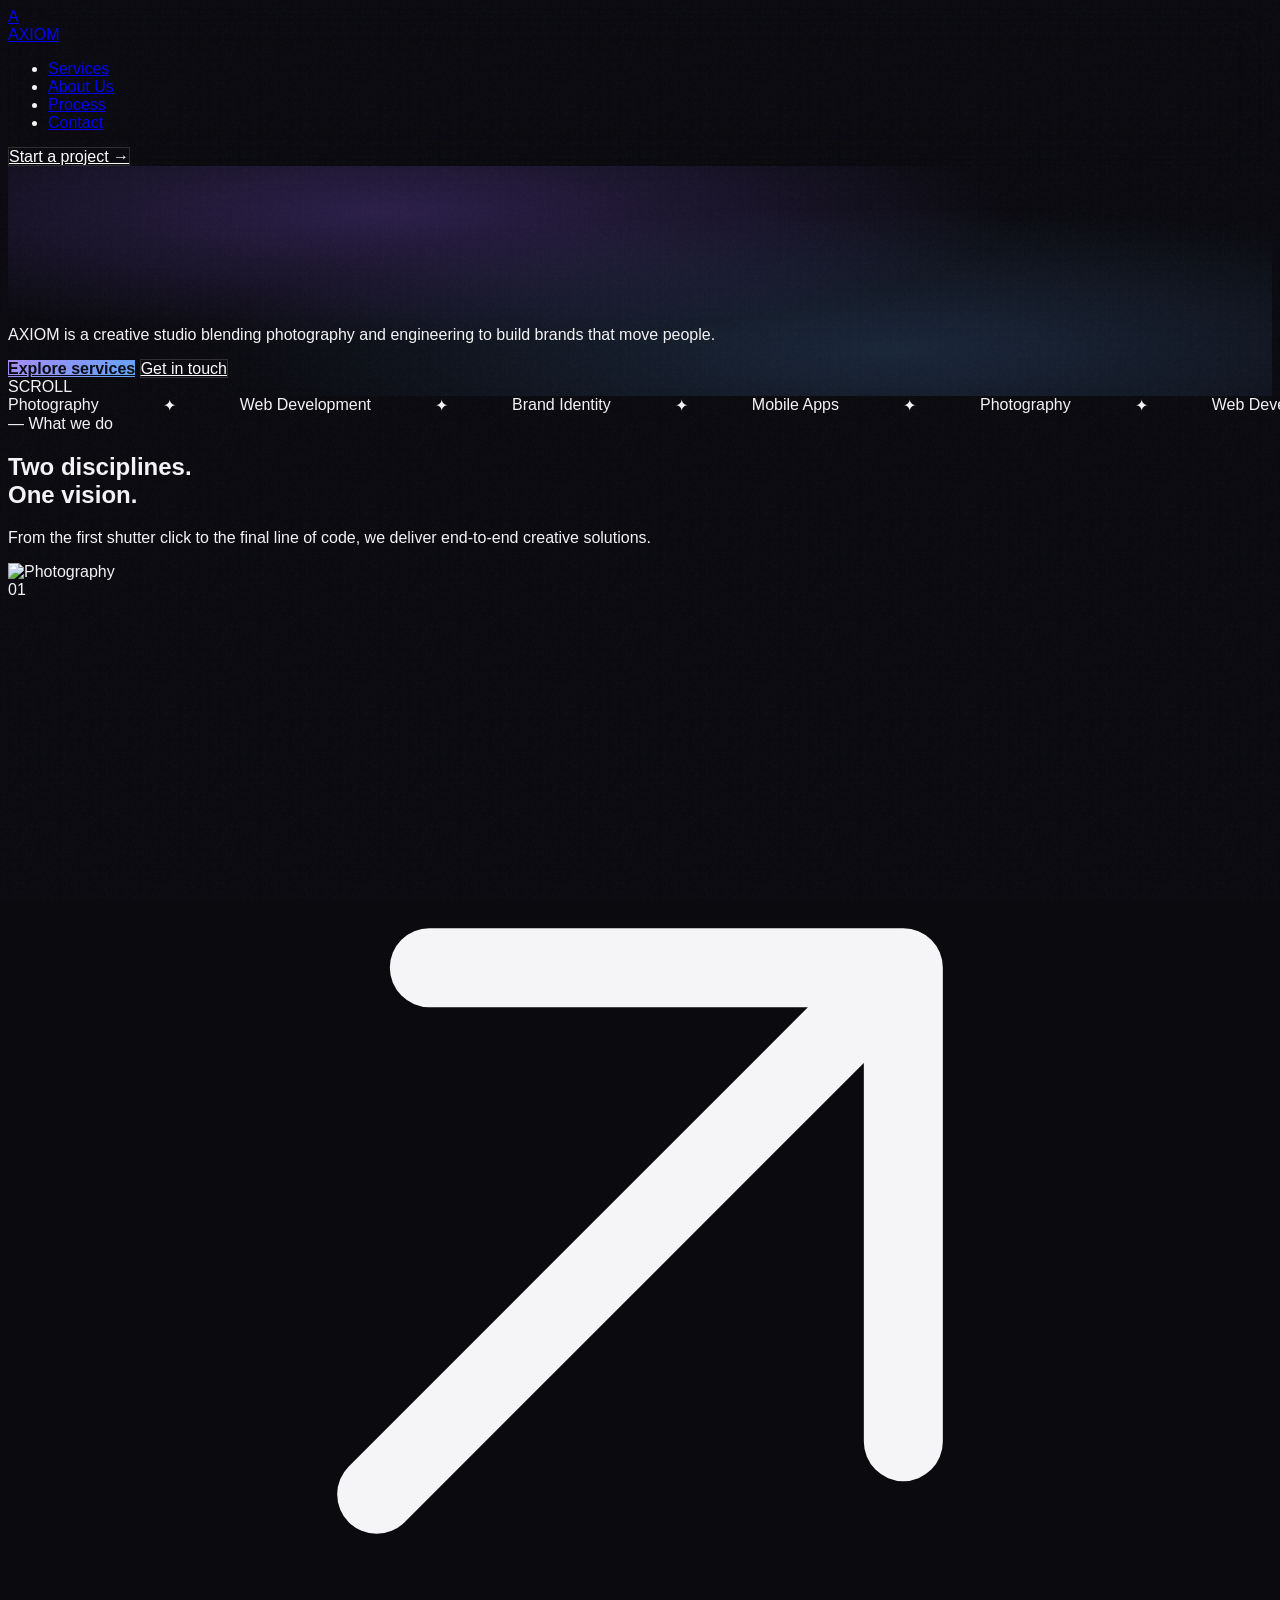
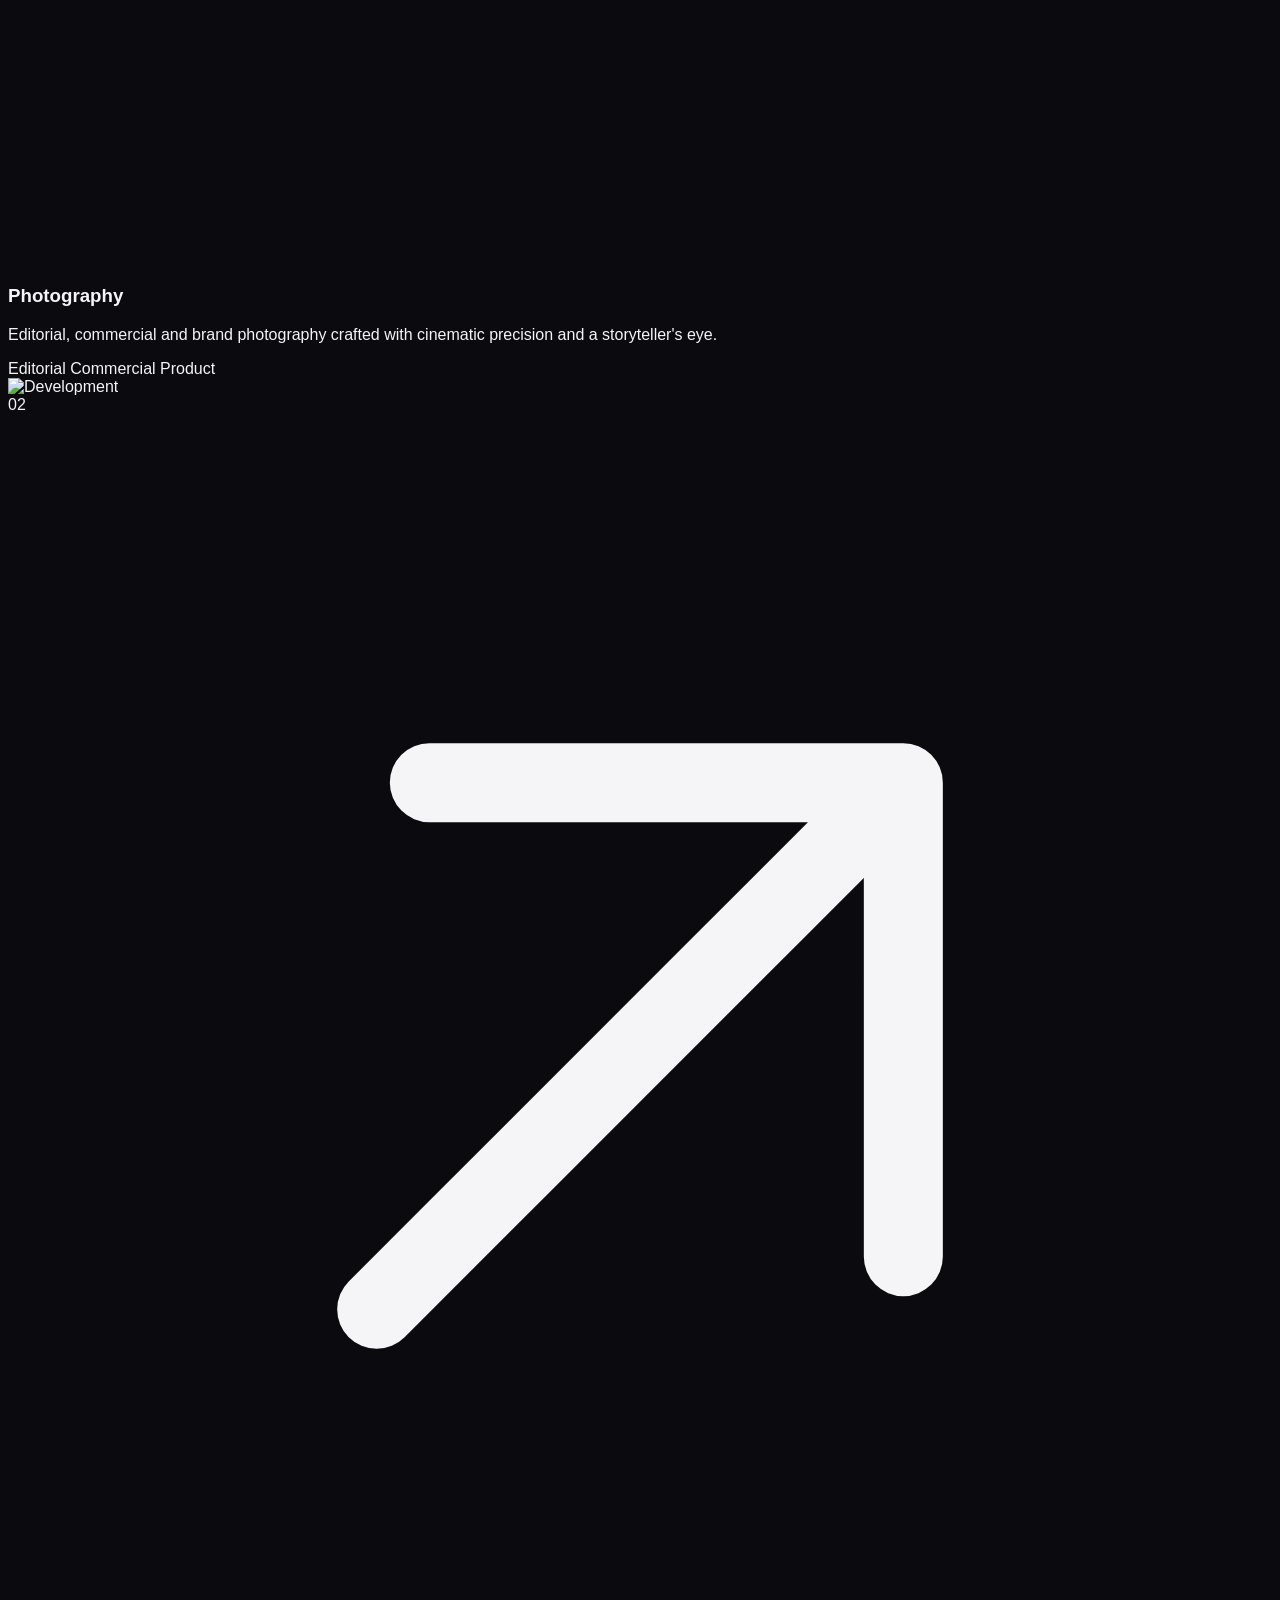
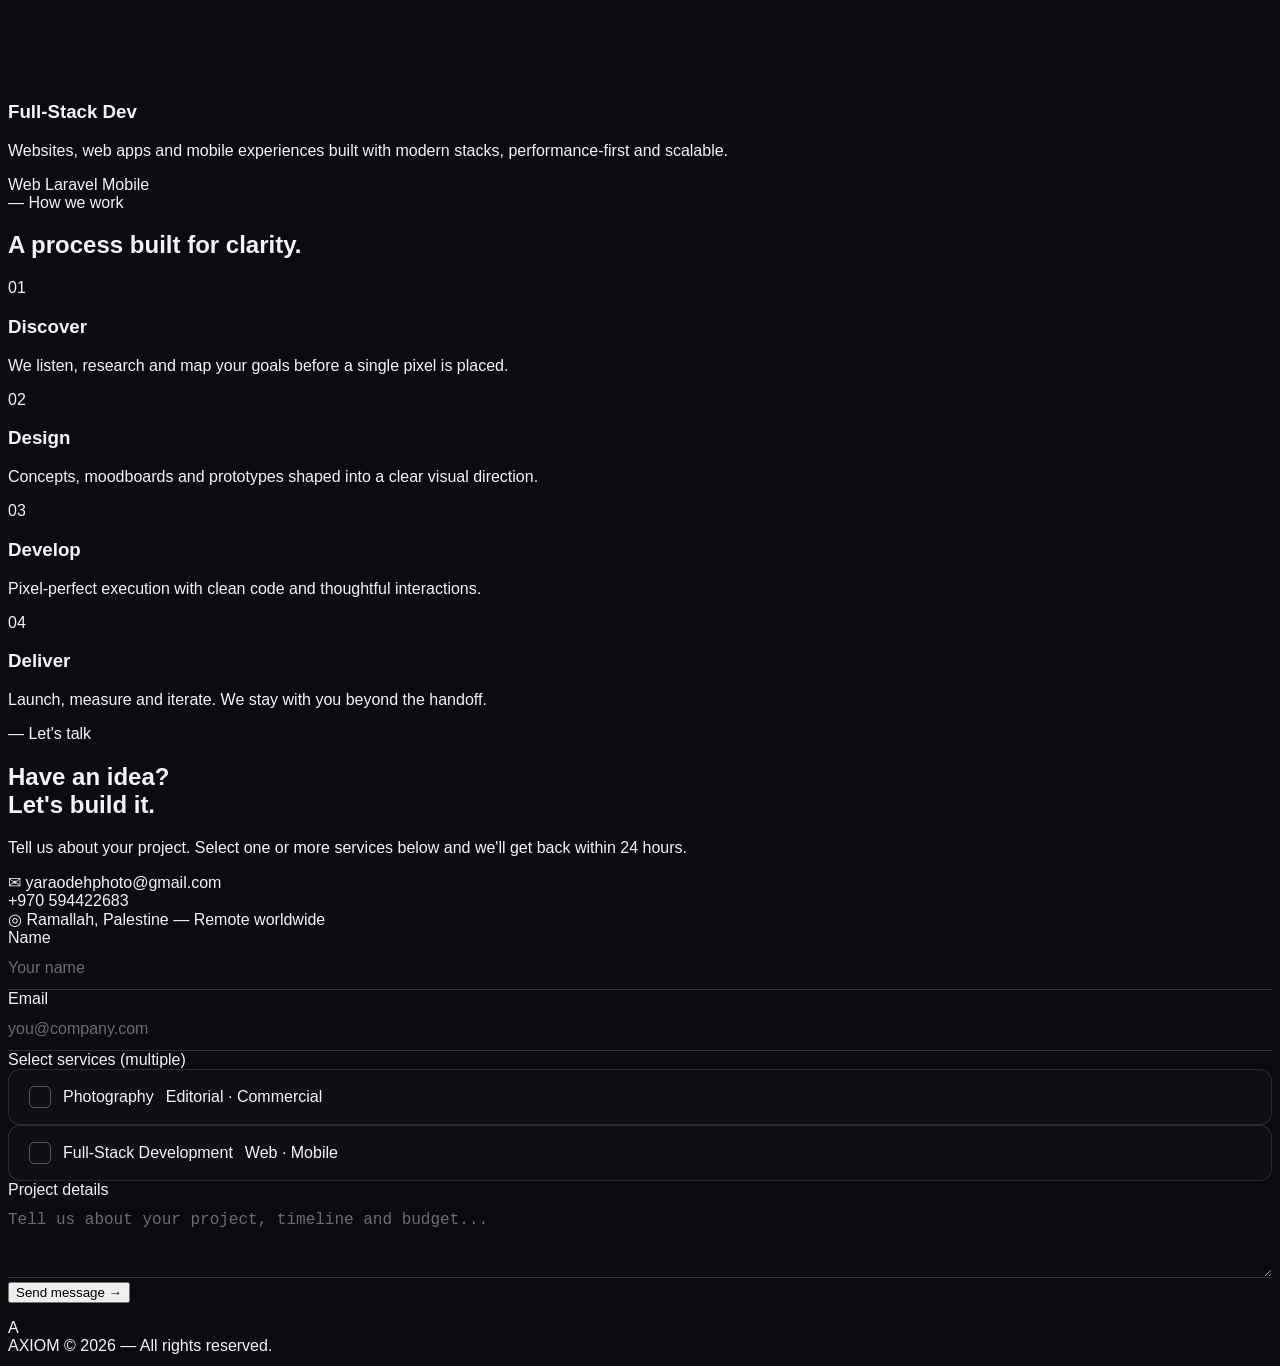
==== index.html @ 6eeed852 "first commit" ====
<!DOCTYPE html>
<html lang="en">
<head>
<meta charset="UTF-8" />
<meta name="viewport" content="width=device-width, initial-scale=1.0" />
<title>AXIOM — Creative Studio</title>
<script src="https://cdn.tailwindcss.com"></script>
<script src="https://cdnjs.cloudflare.com/ajax/libs/gsap/3.12.5/gsap.min.js"></script>
<script src="https://cdnjs.cloudflare.com/ajax/libs/gsap/3.12.5/ScrollTrigger.min.js"></script>
<link rel="stylesheet" href="https://cdn.jsdelivr.net/npm/@fontsource/inter@5.0.0/index.min.css">
<style>
  :root {
    --bg: #0a0a0f;
    --fg: #f5f5f7;
    --muted: #8a8a95;
    --accent: #a78bfa;
    --accent-2: #60a5fa;
  }
  * { -webkit-font-smoothing: antialiased; }
  html, body { background: var(--bg); color: var(--fg); font-family: 'Inter', sans-serif; }
  body { overflow-x: hidden; }

  /* Grain overlay */
  .grain::before {
    content: ''; position: fixed; inset: 0; pointer-events: none; z-index: 50; opacity: .06;
    background-image: url("data:image/svg+xml;utf8,<svg xmlns='http://www.w3.org/2000/svg' width='200' height='200'><filter id='n'><feTurbulence baseFrequency='0.9' numOctaves='3'/></filter><rect width='100%25' height='100%25' filter='url(%23n)'/></svg>");
  }

  /* Hero gradient */
  .hero-bg {
    background: radial-gradient(ellipse at 30% 20%, rgba(139,92,246,.25), transparent 50%),
                radial-gradient(ellipse at 70% 80%, rgba(96,165,250,.18), transparent 55%),
                #0a0a0f;
  }

  /* Marquee */
  .marquee-track { display: flex; gap: 4rem; animation: scroll 30s linear infinite; width: max-content; }
  @keyframes scroll { from { transform: translateX(0); } to { transform: translateX(-50%); } }

  /* Service card hover */
  .service-card { position: relative; overflow: hidden; }
  .service-card::after {
    content: ''; position: absolute; inset: 0;
    background: linear-gradient(135deg, rgba(167,139,250,.15), transparent 60%);
    opacity: 0; transition: opacity .5s;
  }
  .service-card:hover::after { opacity: 1; }
  .service-card .img-wrap { transition: transform .8s cubic-bezier(.2,.8,.2,1); }
  .service-card:hover .img-wrap { transform: scale(1.08); }

  /* Reveal text */
  .reveal-line { overflow: hidden; }
  .reveal-line span { display: inline-block; transform: translateY(110%); }

  /* Button */
  .btn-primary {
    position: relative; overflow: hidden;
    background: linear-gradient(135deg, #a78bfa, #60a5fa);
    color: #0a0a0f; font-weight: 600;
    transition: transform .3s;
  }
  .btn-primary:hover { transform: translateY(-2px); }

  .btn-ghost {
    border: 1px solid rgba(255,255,255,.15); color: #fff;
    transition: all .3s;
  }
  .btn-ghost:hover { border-color: #fff; background: rgba(255,255,255,.05); }

  /* Checkbox custom */
  .service-check {
    display: none;
  }
  .service-check + label {
    display: flex; align-items: center; gap: .75rem;
    padding: 1rem 1.25rem;
    border: 1px solid rgba(255,255,255,.12);
    border-radius: .75rem;
    transition: all .3s;
    background: rgba(255,255,255,.02);
    cursor: pointer;
  }
  .service-check:checked + label {
    border-color: var(--accent);
    background: rgba(167,139,250,.08);
  }
  .service-check + label .box {
    width: 20px; height: 20px; border: 1.5px solid rgba(255,255,255,.3);
    border-radius: 5px; display: grid; place-items: center; flex-shrink: 0;
    transition: all .3s;
  }
  .service-check:checked + label .box {
    background: var(--accent); border-color: var(--accent);
  }
  .service-check:checked + label .box::after {
    content: ''; width: 6px; height: 10px; border: solid #0a0a0f;
    border-width: 0 2px 2px 0; transform: rotate(45deg) translate(-1px,-1px);
  }

  /* Input */
  .field {
    width: 100%; background: transparent; border: none;
    border-bottom: 1px solid rgba(255,255,255,.15);
    padding: .75rem 0; color: #fff; font-size: 1rem;
    transition: border-color .3s;
  }
  .field:focus { outline: none; border-color: var(--accent); }
  .field::placeholder { color: #6b6b75; }

  /* Nav */
  .nav-blur { backdrop-filter: blur(20px); -webkit-backdrop-filter: blur(20px); }

  /* Glow */
  .glow { box-shadow: 0 0 80px rgba(167,139,250,.25); }

  /* Scrollbar */
  ::-webkit-scrollbar { width: 8px; }
  ::-webkit-scrollbar-track { background: #0a0a0f; }
  ::-webkit-scrollbar-thumb { background: #2a2a35; border-radius: 4px; }
</style>
</head>
<body class="grain">

<!-- NAV -->
<nav class="fixed top-0 left-0 right-0 z-40 nav-blur bg-black/40 border-b border-white/5">
  <div class="max-w-7xl mx-auto px-6 lg:px-10 py-5 flex items-center justify-between">
    <a href="#home" class="flex items-center gap-2">
      <div class="w-8 h-8 rounded-lg bg-gradient-to-br from-violet-400 to-blue-400 grid place-items-center font-bold text-black">A</div>
      <span class="font-semibold tracking-tight text-lg">AXIOM</span>
    </a>
    <ul class="hidden md:flex items-center gap-8 text-sm text-white/70">
      <li><a href="#services" class="hover:text-white transition">Services</a></li>
      <li><a href="aboutUs.html" class="hover:text-white transition">About Us</a></li>
      <li><a href="#process" class="hover:text-white transition">Process</a></li>
      <li><a href="#contact" class="hover:text-white transition">Contact</a></li>
    </ul>
    <a href="#contact" class="btn-ghost px-5 py-2 rounded-full text-sm">Start a project →</a>
  </div>
</nav>

<!-- HERO -->
<section id="home" class="relative min-h-screen flex items-center hero-bg overflow-hidden pt-24">
  <img src="https://image.qwenlm.ai/public_source/175ccf01-27c0-4f6e-b00a-8254dc6823a5/168a4fc31-8059-490e-bbc9-a9ac4d8f4294.png"
       class="absolute inset-0 w-full h-full object-cover opacity-40 parallax-img" alt="" />
  <div class="absolute inset-0 bg-gradient-to-b from-transparent via-[#0a0a0f]/50 to-[#0a0a0f]"></div>

  <div class="relative z-10 max-w-7xl mx-auto px-6 lg:px-10 w-full">
    <div class="flex items-center gap-3 mb-8 reveal-line">
      <span class="w-2 h-2 rounded-full bg-green-400 animate-pulse"></span>
      <span class="text-sm text-white/60 tracking-widest uppercase">Available for Q4 2026</span>
    </div>

    <h1 class="text-5xl sm:text-7xl lg:text-[9rem] font-semibold leading-[0.95] tracking-tight">
      <div class="reveal-line"><span class="hero-word">We craft</span></div>
      <div class="reveal-line"><span class="hero-word italic font-light text-white/80">digital</span></div>
      <div class="reveal-line"><span class="hero-word">experiences<span class="text-violet-400">.</span></span></div>
    </h1>

    <div class="mt-12 grid md:grid-cols-2 gap-10 items-end">
      <p class="text-white/60 text-lg max-w-md hero-fade">
        AXIOM is a creative studio blending photography and engineering to build brands that move people.
      </p>
      <div class="flex flex-wrap gap-4 justify-start md:justify-end hero-fade">
        <a href="#services" class="btn-primary px-7 py-3.5 rounded-full">Explore services</a>
        <a href="#contact" class="btn-ghost px-7 py-3.5 rounded-full">Get in touch</a>
      </div>
    </div>
  </div>

  <div class="absolute bottom-8 left-1/2 -translate-x-1/2 flex flex-col items-center gap-2 text-white/40 text-xs tracking-widest">
    <span>SCROLL</span>
    <div class="w-px h-10 bg-white/20"></div>
  </div>
</section>

<!-- MARQUEE -->
<div class="py-8 border-y border-white/5 bg-black/40 overflow-hidden">
  <div class="marquee-track text-3xl md:text-5xl font-light text-white/70">
    <span>Photography</span><span class="text-violet-400">✦</span>
    <span>Web Development</span><span class="text-violet-400">✦</span>
    <span>Brand Identity</span><span class="text-violet-400">✦</span>
    <span>Mobile Apps</span><span class="text-violet-400">✦</span>
    <span>Photography</span><span class="text-violet-400">✦</span>
    <span>Web Development</span><span class="text-violet-400">✦</span>
    <span>Brand Identity</span><span class="text-violet-400">✦</span>
    <span>Mobile Apps</span><span class="text-violet-400">✦</span>
  </div>
</div>

<!-- SERVICES -->
<section id="services" class="py-32 relative">
  <div class="max-w-7xl mx-auto px-6 lg:px-10">
    <div class="flex items-end justify-between mb-20 flex-wrap gap-6">
      <div>
        <div class="text-sm text-violet-400 tracking-widest uppercase mb-4">— What we do</div>
        <h2 class="text-4xl md:text-6xl font-semibold tracking-tight max-w-2xl">
          Two disciplines.<br/><span class="text-white/50">One vision.</span>
        </h2>
      </div>
      <p class="text-white/60 max-w-md">
        From the first shutter click to the final line of code, we deliver end-to-end creative solutions.
      </p>
    </div>

    <div class="grid md:grid-cols-2 gap-6 max-w-5xl mx-auto">
      <!-- Photography -->
      <div class="service-card group rounded-2xl border border-white/10 bg-white/[0.02]">
        <div class="img-wrap aspect-[4/5] overflow-hidden rounded-t-2xl">
          <img src="C:\Users\SS\OneDrive\Desktop\WORK\assets\taking_pic.jpeg"
               class="w-full h-full object-cover" alt="Photography" />
        </div>
        <div class="p-8">
          <div class="flex items-center justify-between mb-4">
            <span class="text-xs text-white/40 tracking-widest">01</span>
            <svg class="w-5 h-5 text-violet-400 group-hover:rotate-45 transition-transform duration-500" fill="none" stroke="currentColor" viewBox="0 0 24 24"><path stroke-linecap="round" stroke-linejoin="round" stroke-width="1.5" d="M7 17L17 7M17 7H8M17 7v9"/></svg>
          </div>
          <h3 class="text-2xl font-semibold mb-3">Photography</h3>
          <p class="text-white/60 text-sm leading-relaxed">Editorial, commercial and brand photography crafted with cinematic precision and a storyteller's eye.</p>
          <div class="mt-6 flex flex-wrap gap-2 text-xs text-white/50">
            <span class="px-3 py-1 border border-white/10 rounded-full">Editorial</span>
            <span class="px-3 py-1 border border-white/10 rounded-full">Commercial</span>
            <span class="px-3 py-1 border border-white/10 rounded-full">Product</span>
          </div>
        </div>
      </div>

      <!-- Development -->
      <div class="service-card group rounded-2xl border border-white/10 bg-white/[0.02]">
        <div class="img-wrap aspect-[4/5] overflow-hidden rounded-t-2xl">
          <img src="https://image.qwenlm.ai/public_source/175ccf01-27c0-4f6e-b00a-8254dc6823a5/1110801b9-1338-45e8-aa6a-683db89f2860.png"
               class="w-full h-full object-cover" alt="Development" />
        </div>
        <div class="p-8">
          <div class="flex items-center justify-between mb-4">
            <span class="text-xs text-white/40 tracking-widest">02</span>
            <svg class="w-5 h-5 text-violet-400 group-hover:rotate-45 transition-transform duration-500" fill="none" stroke="currentColor" viewBox="0 0 24 24"><path stroke-linecap="round" stroke-linejoin="round" stroke-width="1.5" d="M7 17L17 7M17 7H8M17 7v9"/></svg>
          </div>
          <h3 class="text-2xl font-semibold mb-3">Full-Stack Dev <a href="https://yara.odeh.app/"></a></h3>
          <p class="text-white/60 text-sm leading-relaxed">Websites, web apps and mobile experiences built with modern stacks, performance-first and scalable.</p>
          <div class="mt-6 flex flex-wrap gap-2 text-xs text-white/50">
            <span class="px-3 py-1 border border-white/10 rounded-full">Web</span>
            <span class="px-3 py-1 border border-white/10 rounded-full">Laravel</span>
            <span class="px-3 py-1 border border-white/10 rounded-full">Mobile</span>
          </div>
        </div>
      </div>
    </div>
  </div>
</section>

<!-- PROCESS -->
<section id="process" class="py-32">
  <div class="max-w-7xl mx-auto px-6 lg:px-10">
    <div class="text-sm text-violet-400 tracking-widest uppercase mb-4">— How we work</div>
    <h2 class="text-4xl md:text-6xl font-semibold tracking-tight mb-20 max-w-3xl">A process built for clarity.</h2>

    <div class="grid md:grid-cols-4 gap-8">
      <div class="process-step">
        <div class="text-6xl font-light text-white/10 mb-4">01</div>
        <h3 class="text-xl font-semibold mb-2">Discover</h3>
        <p class="text-white/60 text-sm">We listen, research and map your goals before a single pixel is placed.</p>
      </div>
      <div class="process-step">
        <div class="text-6xl font-light text-white/10 mb-4">02</div>
        <h3 class="text-xl font-semibold mb-2">Design</h3>
        <p class="text-white/60 text-sm">Concepts, moodboards and prototypes shaped into a clear visual direction.</p>
      </div>
      <div class="process-step">
        <div class="text-6xl font-light text-white/10 mb-4">03</div>
        <h3 class="text-xl font-semibold mb-2">Develop</h3>
        <p class="text-white/60 text-sm">Pixel-perfect execution with clean code and thoughtful interactions.</p>
      </div>
      <div class="process-step">
        <div class="text-6xl font-light text-white/10 mb-4">04</div>
        <h3 class="text-xl font-semibold mb-2">Deliver</h3>
        <p class="text-white/60 text-sm">Launch, measure and iterate. We stay with you beyond the handoff.</p>
      </div>
    </div>
  </div>
</section>

<!-- CONTACT -->
<section id="contact" class="py-32 relative">
  <div class="absolute inset-0 bg-gradient-to-b from-transparent via-violet-950/10 to-transparent pointer-events-none"></div>
  <div class="max-w-6xl mx-auto px-6 lg:px-10 relative">
    <div class="grid md:grid-cols-2 gap-16">
      <div>
        <div class="text-sm text-violet-400 tracking-widest uppercase mb-4">— Let's talk</div>
        <h2 class="text-4xl md:text-6xl font-semibold tracking-tight mb-6">Have an idea?<br/><span class="text-white/50">Let's build it.</span></h2>
        <p class="text-white/60 mb-10">Tell us about your project. Select one or more services below and we'll get back within 24 hours.</p>

        <div class="space-y-4 text-sm">
          <div class="flex items-center gap-3 text-white/70">
            <span class="w-8 h-8 rounded-full border border-white/10 grid place-items-center">✉</span>
            yaraodehphoto@gmail.com
          </div>
          <div class="flex items-center gap-3 text-white/70">
            <span class="w-8 h-8 rounded-full border border-white/10 grid place-items-center"></span>
            +970 594422683
          </div>
          <div class="flex items-center gap-3 text-white/70">
            <span class="w-8 h-8 rounded-full border border-white/10 grid place-items-center">◎</span>
            Ramallah, Palestine — Remote worldwide
          </div>
        </div>
      </div>
    <form action="https://api.web3forms.com/submit" method="POST" id="contactForm" class="space-y-6 max-w-lg mx-auto">
  <input type="hidden" name="access_key" value="1b33c682-93a7-4453-bed2-f63db503bf80">
  
  <div class="grid grid-cols-2 gap-6">
    <div>
      <label class="text-xs text-white/40 tracking-widest uppercase block mb-1">Name</label>
      <input type="text" name="name" required class="field" placeholder="Your name" />
    </div>
    <div>
      <label class="text-xs text-white/40 tracking-widest uppercase block mb-1">Email</label>
      <input type="email" name="email" required class="field" placeholder="you@company.com" />
    </div>
  </div>

  <div>
    <label class="text-xs text-white/40 tracking-widest uppercase mb-4 block">Select services (multiple)</label>
    <div class="grid grid-cols-1 gap-3">
      <input type="checkbox" id="svc-photo" name="services" class="service-check" value="Photography" />
      <label for="svc-photo">
        <span class="box"></span>
        <span class="font-medium">Photography</span>
        <span class="text-white/40 text-sm ml-auto">Editorial · Commercial</span>
      </label>

      <input type="checkbox" id="svc-dev" name="services" class="service-check" value="Full-Stack Development" />
      <label for="svc-dev">
        <span class="box"></span>
        <span class="font-medium">Full-Stack Development</span>
        <span class="text-white/40 text-sm ml-auto">Web · Mobile</span>
      </label>
    </div>
  </div>

  <div>
    <label class="text-xs text-white/40 tracking-widest uppercase block mb-1">Project details</label>
    <textarea name="details" class="field" rows="3" placeholder="Tell us about your project, timeline and budget..."></textarea>
  </div>

  <button type="submit" id="submitBtn" class="bg-violet-600 w-full py-3 rounded-full text-white font-medium hover:bg-violet-700 transition">
    Send message →
  </button>
  <p id="formStatus" class="text-sm text-center mt-2 hidden"></p>
</form>

<script>
  document.getElementById('contactForm').addEventListener('submit', async function(e) {
    e.preventDefault();
    const btn = document.getElementById('submitBtn');
    const status = document.getElementById('formStatus');

    // Ensure at least one service is checked
    const selectedServices = Array.from(document.querySelectorAll('input[name="services"]:checked'))
                                 .map(cb => cb.value);

    if (selectedServices.length === 0) {
      status.className = "text-sm text-center mt-2 text-yellow-400 block";
      status.innerText = "Please select at least one service.";
      return;
    }

    btn.disabled = true;
    btn.innerText = "Sending...";

    // Build form payload correctly
    const formData = new FormData(this);
    const object = Object.fromEntries(formData);
    
    // Join multiple service checkboxes into a single string
    object.services = selectedServices.join(', ');

    const json = JSON.stringify(object);

    try {
      const response = await fetch('https://api.web3forms.com/submit', {
        method: 'POST',
        headers: {
          'Content-Type': 'application/json',
          'Accept': 'application/json'
        },
        body: json
      });

      const result = await response.json();
      if (result.success) {
        status.className = "text-sm text-center mt-2 text-green-400 block";
        status.innerText = "✓ Message sent successfully!";
        this.reset();
      } else {
        throw new Error(result.message);
      }
    } catch (err) {
      status.className = "text-sm text-center mt-2 text-red-400 block";
      status.innerText = "✕ Failed to send message. Please try again.";
    } finally {
      btn.disabled = false;
      btn.innerText = "Send message →";
    }
  });
</script>
    </div>
  </div>
</section>

<!-- FOOTER -->
<footer class="border-t border-white/5 py-12">
  <div class="max-w-7xl mx-auto px-6 lg:px-10 flex flex-col md:flex-row items-center justify-between gap-6">
    <div class="flex items-center gap-2">
      <div class="w-7 h-7 rounded-md bg-gradient-to-br from-violet-400 to-blue-400 grid place-items-center font-bold text-black text-sm">A</div>
      <span class="font-semibold">AXIOM</span>
      <span class="text-white/40 text-sm ml-3">© 2026 — All rights reserved.</span>
    </div>
    <!-- <div class="flex items-center gap-6 text-sm text-white/50">
      <a href="#" class="hover:text-white transition">Instagram</a>
      <a href="#" class="hover:text-white transition">Behance</a>
      <a href="#" class="hover:text-white transition">Dribbble</a>
      <a href="#" class="hover:text-white transition">LinkedIn</a>
    </div>
-->
  </div>
</footer>

<script>
  gsap.registerPlugin(ScrollTrigger);

  // Hero reveal
  const tl = gsap.timeline();
  tl.to('.hero-word', { y: 0, duration: 1.1, ease: 'power4.out', stagger: 0.12 })
    .from('.hero-fade', { opacity: 0, y: 20, duration: 0.8, stagger: 0.15 }, '-=0.6')
    .from('nav', { y: -20, opacity: 0, duration: 0.6 }, '-=0.8');

  // Parallax hero
  gsap.to('.parallax-img', {
    yPercent: 30, ease: 'none',
    scrollTrigger: { trigger: '#home', start: 'top top', end: 'bottom top', scrub: true }
  });

  // Service cards
  gsap.utils.toArray('.service-card').forEach((card, i) => {
    gsap.from(card, {
      y: 80, opacity: 0, duration: 1, ease: 'power3.out',
      scrollTrigger: { trigger: card, start: 'top 85%' }
    });
  });

  // Process steps
  gsap.utils.toArray('.process-step').forEach((step, i) => {
    gsap.from(step, {
      y: 40, opacity: 0, duration: 0.8, delay: i * 0.1,
      scrollTrigger: { trigger: step, start: 'top 85%' }
    });
  });

  // Counters
  const counters = document.querySelectorAll('.counter');
  counters.forEach(c => {
    const target = +c.dataset.target;
    ScrollTrigger.create({
      trigger: c, start: 'top 85%', once: true,
      onEnter: () => {
        gsap.to(c, {
          innerText: target, duration: 2, ease: 'power2.out',
          snap: { innerText: 1 },
          onUpdate: function() { c.innerText = Math.round(c.innerText); }
        });
      }
    });
  });

  // Form
  document.getElementById('contactForm').addEventListener('submit', e => {
    e.preventDefault();
    const selected = [...document.querySelectorAll('.service-check:checked')].map(c => c.value);
    if (!selected.length) { alert('Please select at least one service.'); return; }
    document.getElementById('formMsg').classList.remove('hidden');
    e.target.reset();
    setTimeout(() => document.getElementById('formMsg').classList.add('hidden'), 5000);
  });

  // Smooth scroll
  document.querySelectorAll('a[href^="#"]').forEach(a => {
    a.addEventListener('click', e => {
      const id = a.getAttribute('href');
      if (id.length > 1) {
        e.preventDefault();
        document.querySelector(id)?.scrollIntoView({ behavior: 'smooth', block: 'start' });
      }
    });
  });
</script>
</body>
</html>
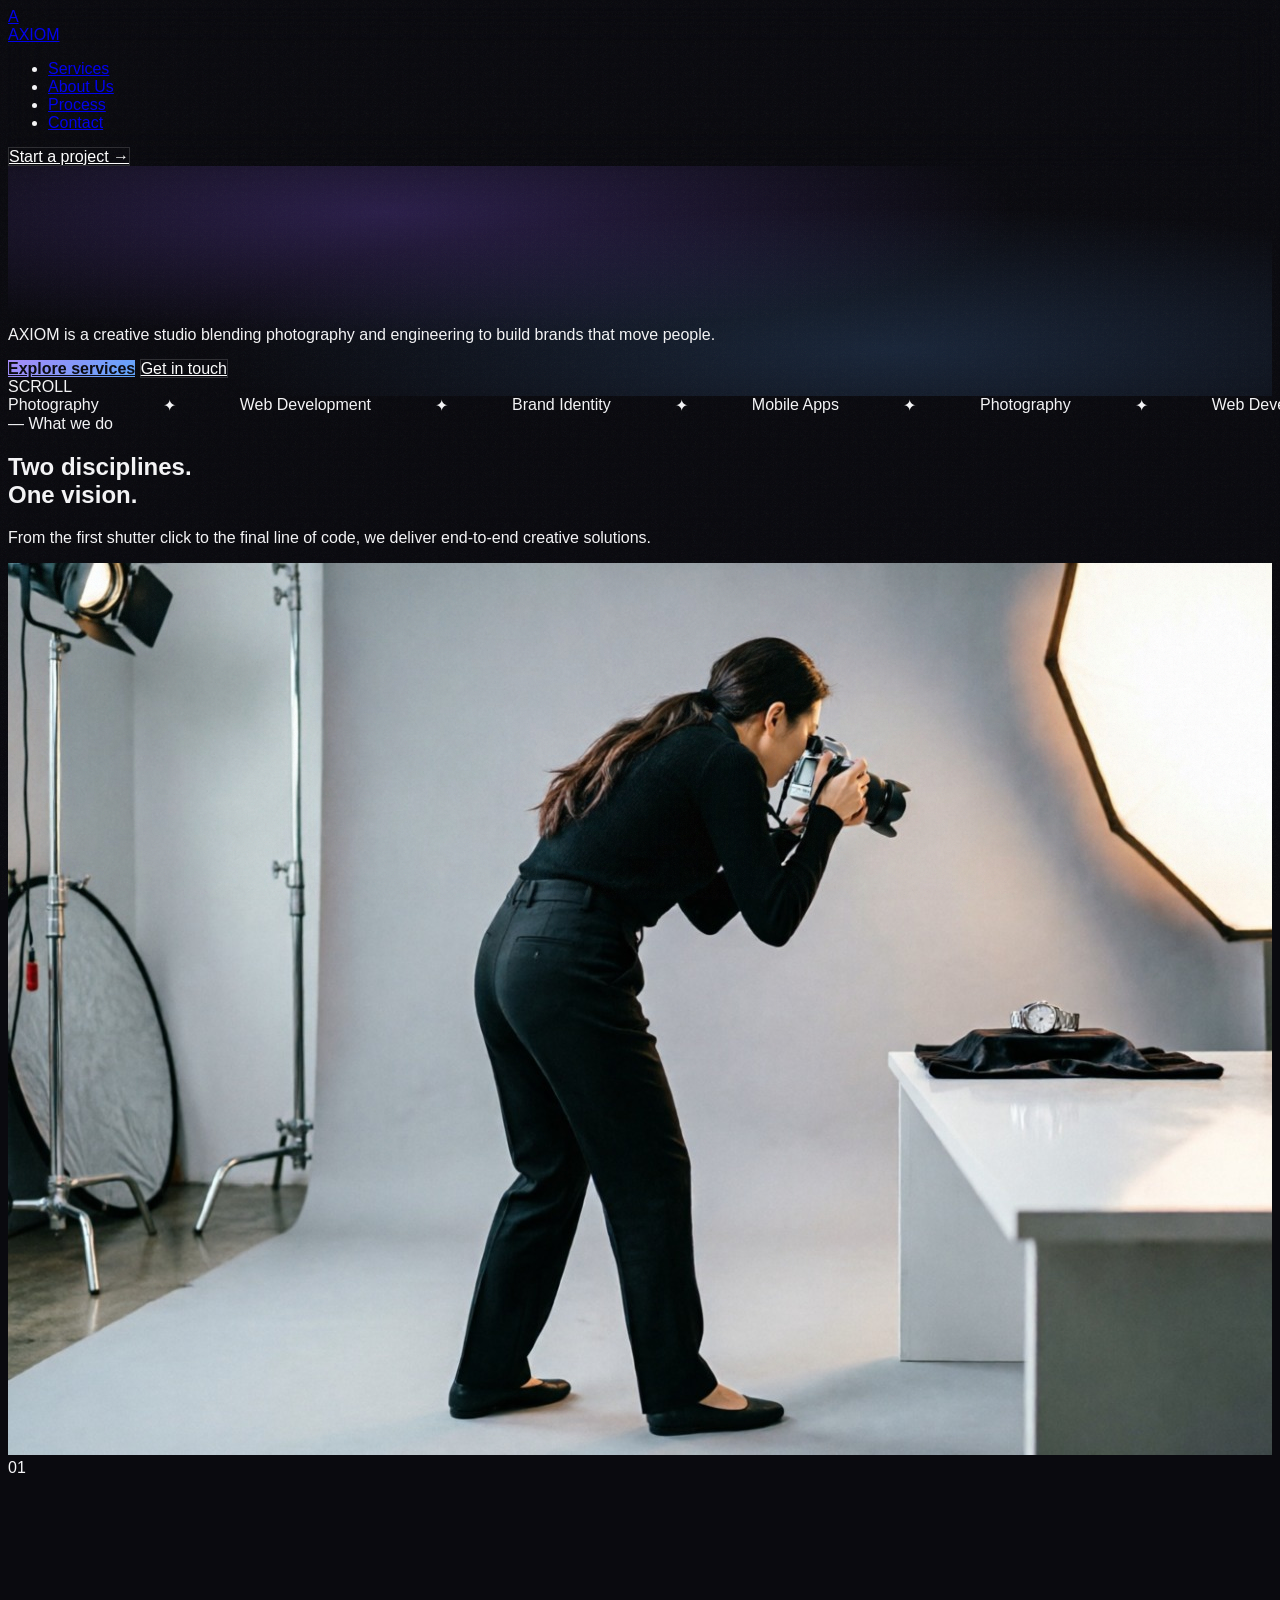
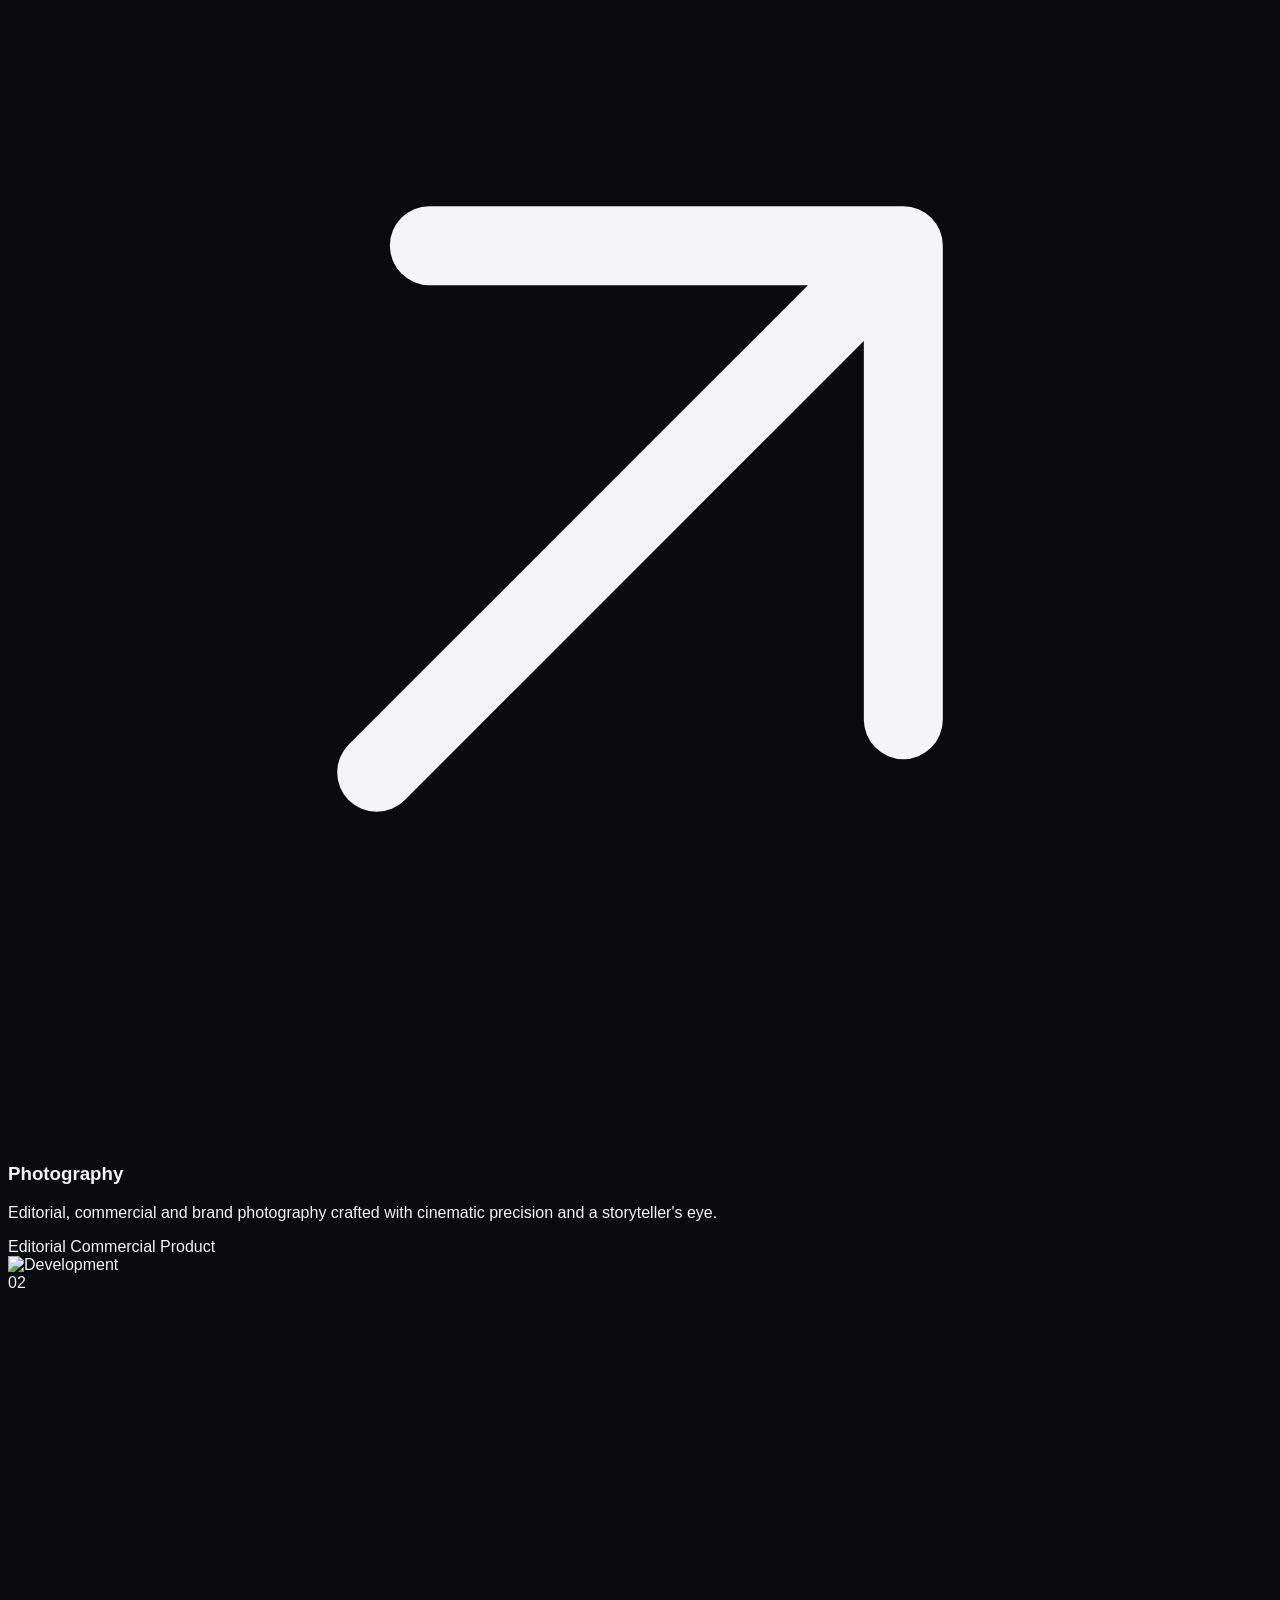
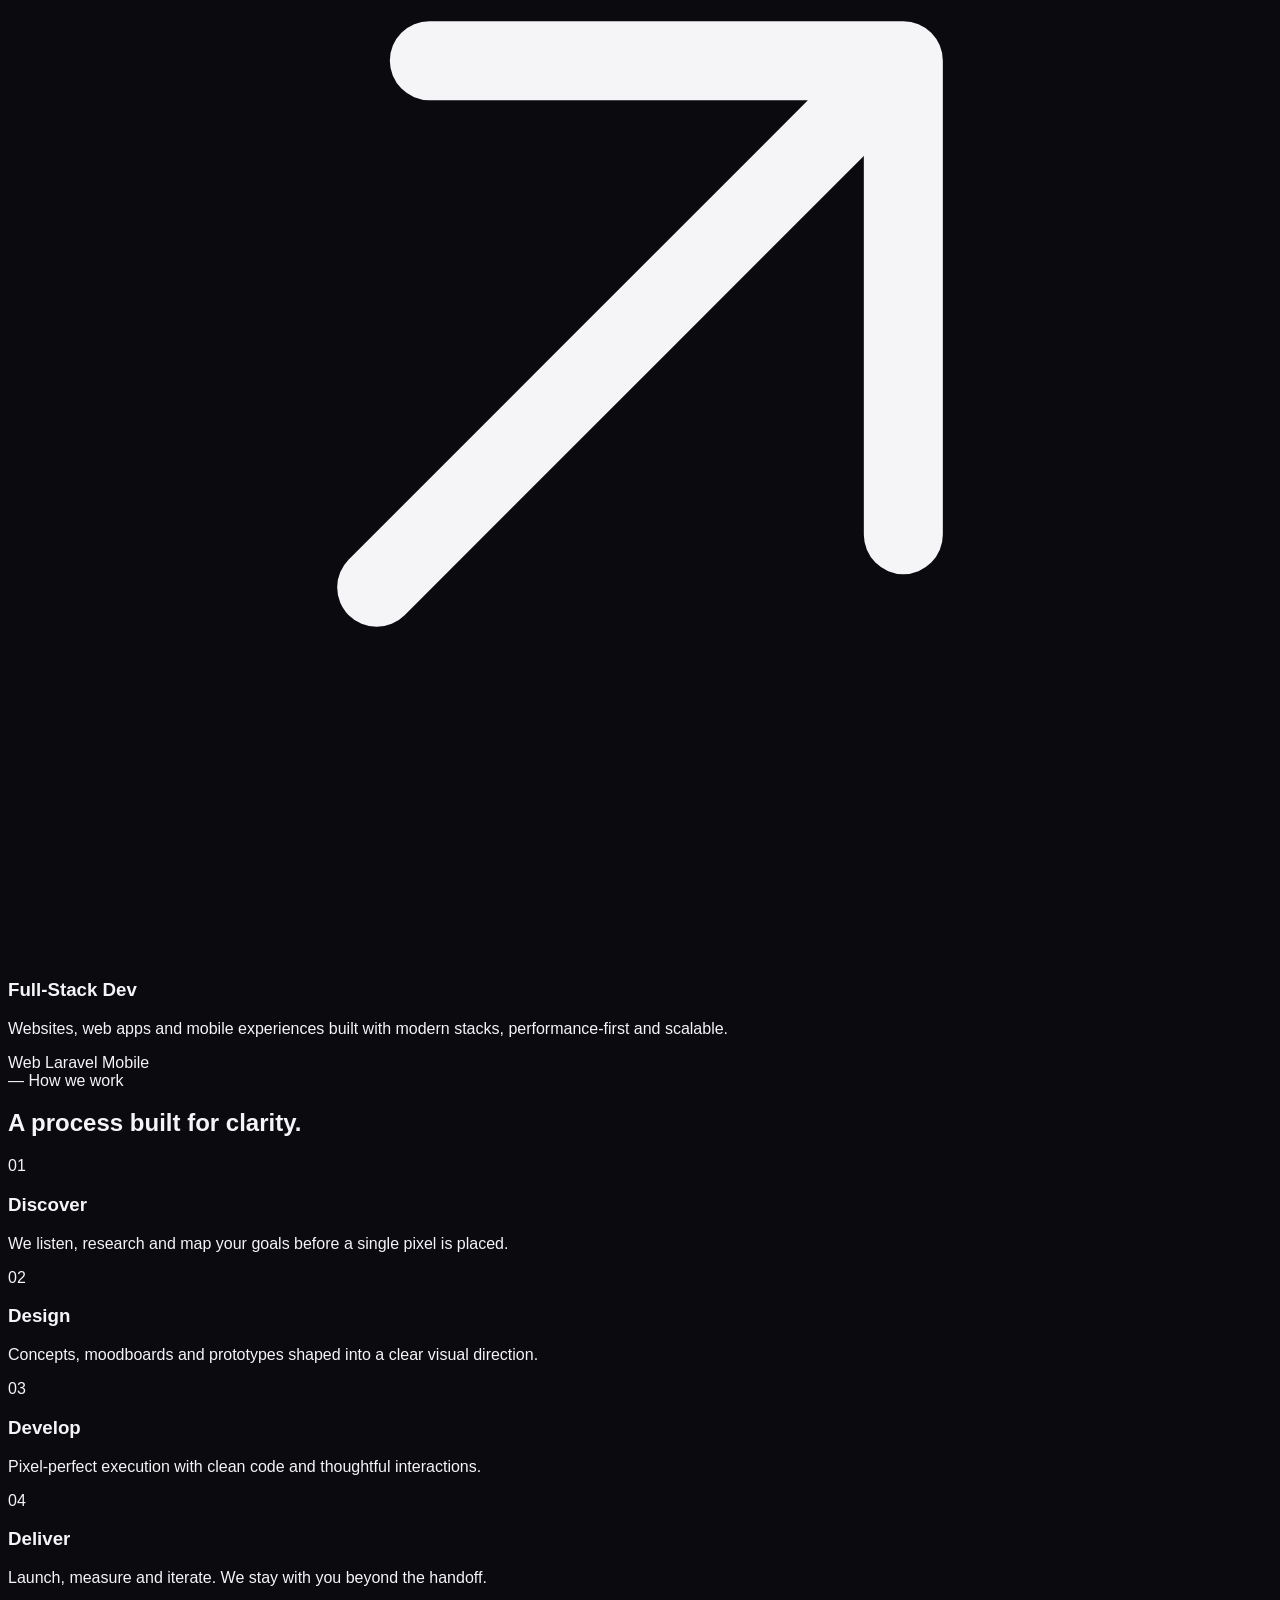
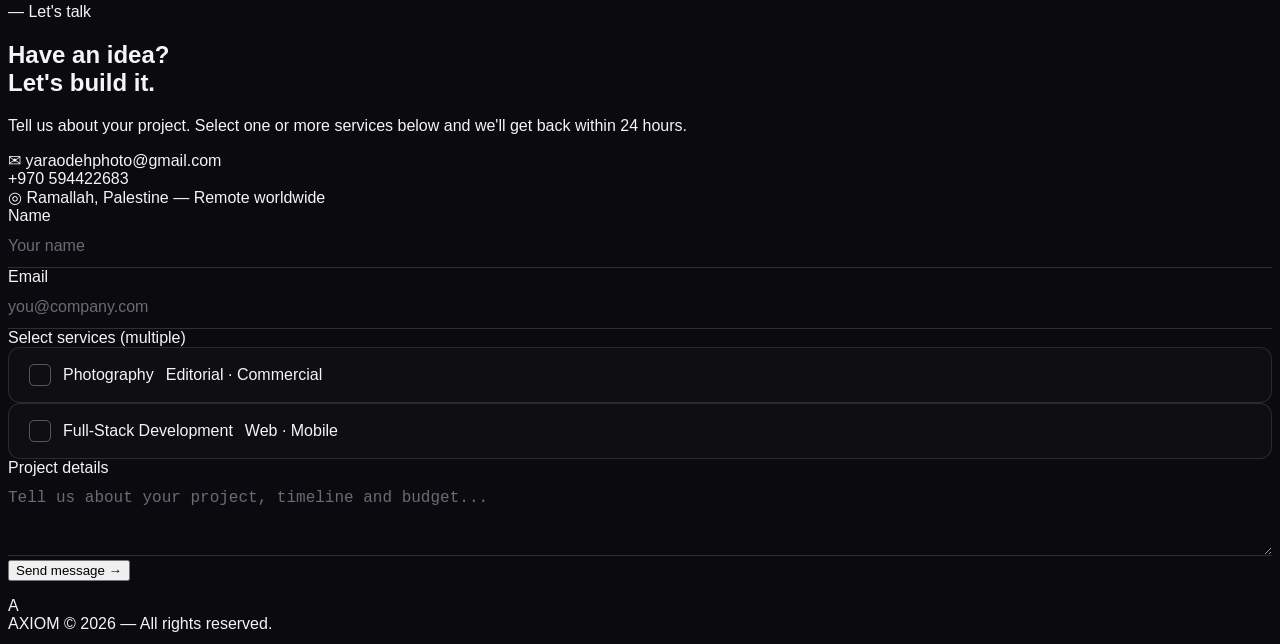
==== commit 5280396e: "Fix image source path in index.html Updated image source path for photography section." ====
--- a/index.html
+++ b/index.html
@@ -206,7 +206,7 @@
       <!-- Photography -->
       <div class="service-card group rounded-2xl border border-white/10 bg-white/[0.02]">
         <div class="img-wrap aspect-[4/5] overflow-hidden rounded-t-2xl">
-          <img src="C:\Users\SS\OneDrive\Desktop\WORK\assets\taking_pic.jpeg"
+          <img src="assets/taking_pic.jpeg"
                class="w-full h-full object-cover" alt="Photography" />
         </div>
         <div class="p-8">
